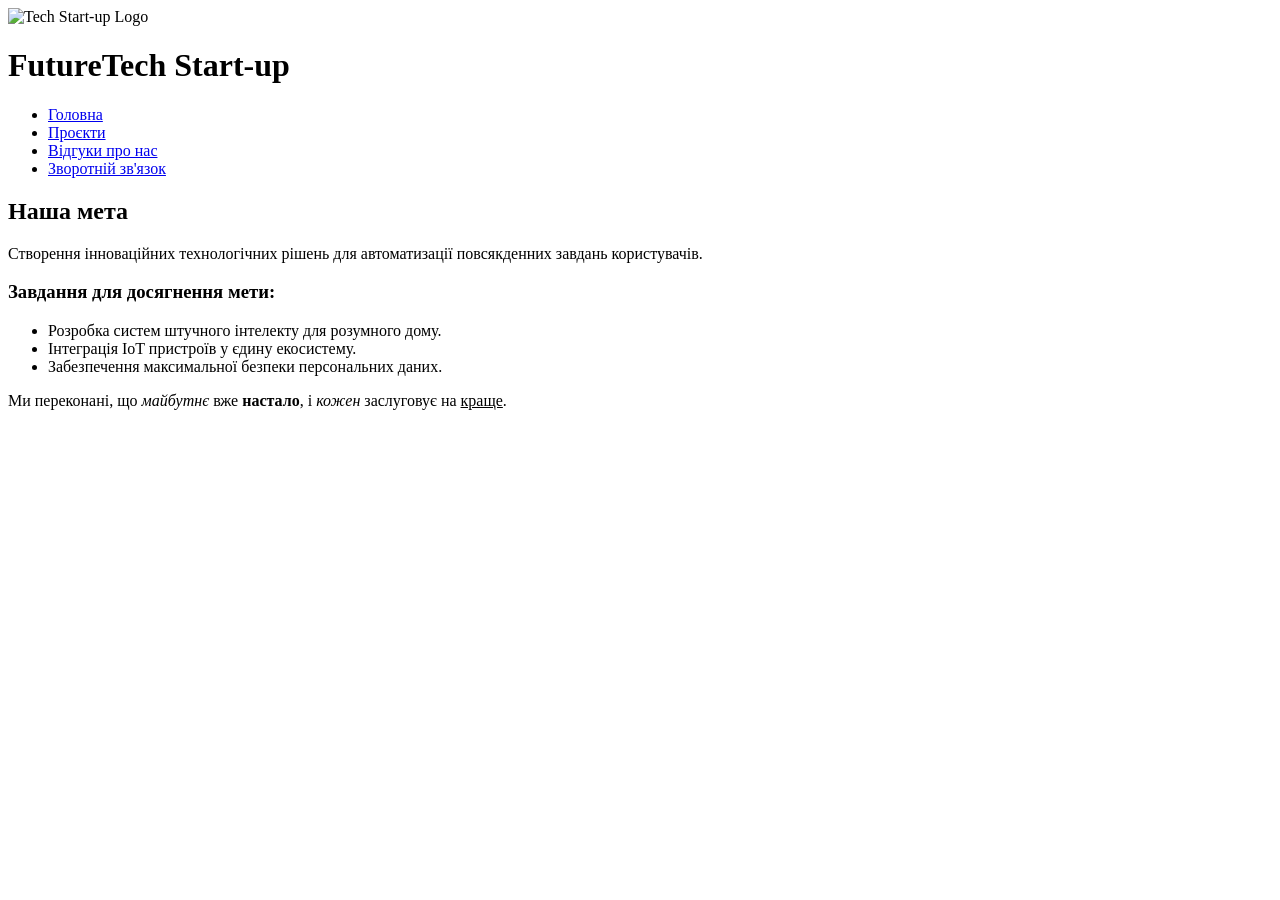
==== index.html @ df31ae3d "add article" ====
<!DOCTYPE html>
<html lang="uk">
<head>
    <meta charset="UTF-8">
    <title>Tech Start-up - Головна</title>
</head>
<body>
    <header id="top">
        <img src="freestyle image gng" alt="Tech Start-up Logo">
        <h1>FutureTech Start-up</h1>
        <nav>
            <ul>
                <li><a href="index.html">Головна</a></li>
                <li><a href="projects.html">Проєкти</a></li>
                <li><a href="#reviews">Відгуки про нас</a></li>
                <li><a href="feedback.html">Зворотній зв'язок</a></li>
            </ul>
        </nav>
    </header>

    <main>
        <article>
            <h2>Наша мета</h2>
            <p>Створення інноваційних технологічних рішень для автоматизації повсякденних завдань користувачів.</p>
            
            <h3>Завдання для досягнення мети:</h3>
            <ul>
                <li>Розробка систем штучного інтелекту для розумного дому.</li>
                <li>Інтеграція IoT пристроїв у єдину екосистему.</li>
                <li>Забезпечення максимальної безпеки персональних даних.</li>
            </ul>
            
            <p>
                <span>Ми</span> переконані, що <i>майбутнє</i> вже <b>настало</b>, і <em>кожен</em> заслуговує на <u>краще</u>.
            </p>
        </article>
    </main>

    <footer>

    </footer>
</html>
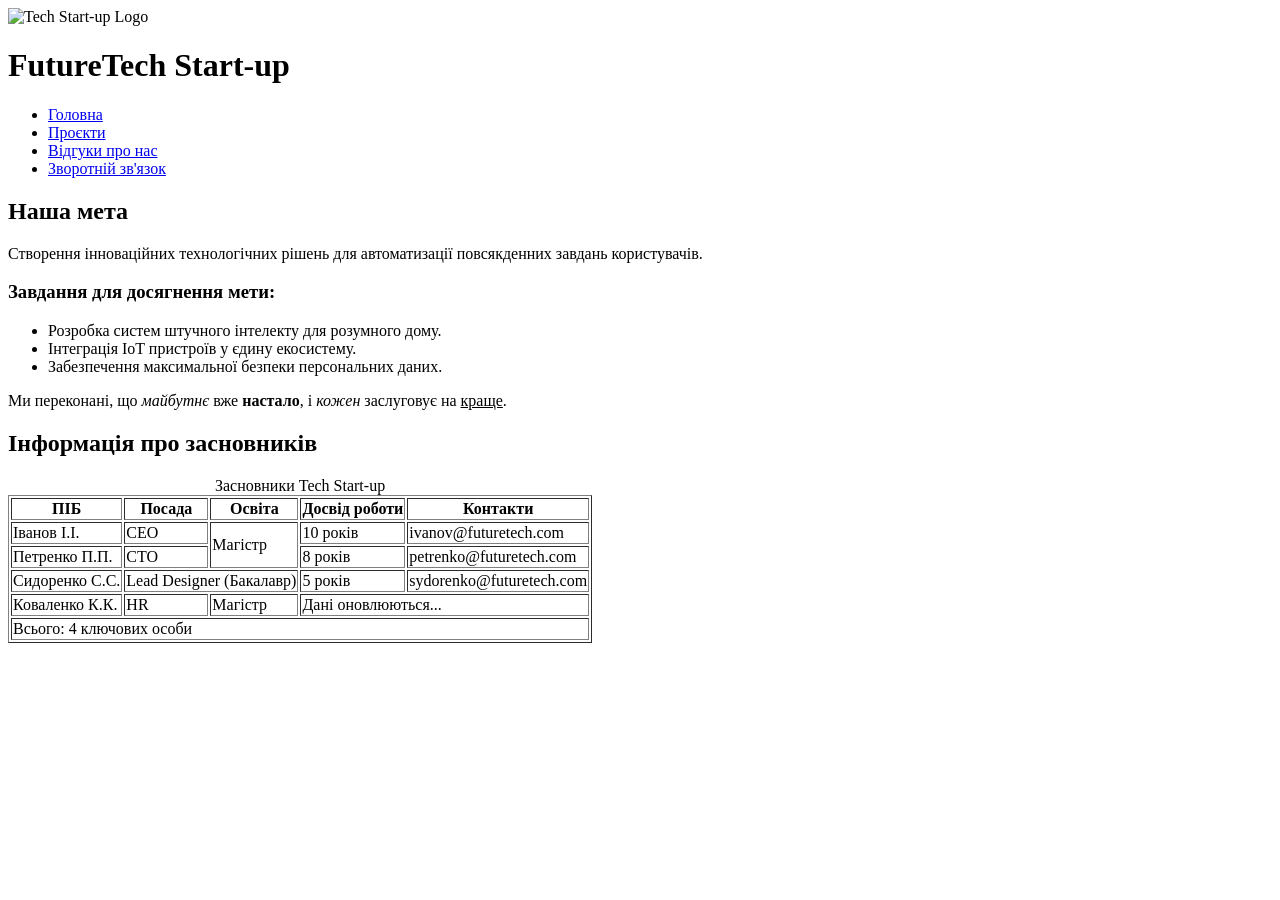
==== commit cdae84d7: "add table" ====
--- a/index.html
+++ b/index.html
@@ -34,6 +34,54 @@
                 <span>Ми</span> переконані, що <i>майбутнє</i> вже <b>настало</b>, і <em>кожен</em> заслуговує на <u>краще</u>.
             </p>
         </article>
+
+        <section>
+            <h2>Інформація про засновників</h2>
+            <table border="1">
+                <caption>Засновники Tech Start-up</caption>
+                <thead>
+                    <tr>
+                        <th>ПІБ</th>
+                        <th>Посада</th>
+                        <th>Освіта</th>
+                        <th>Досвід роботи</th>
+                        <th>Контакти</th>
+                    </tr>
+                </thead>
+                <tbody>
+                    <tr>
+                        <td>Іванов І.І.</td>
+                        <td>CEO</td>
+                        <td rowspan="2">Магістр</td>
+                        <td>10 років</td>
+                        <td>ivanov@futuretech.com</td>
+                    </tr>
+                    <tr>
+                        <td>Петренко П.П.</td>
+                        <td>CTO</td>
+                        <td>8 років</td>
+                        <td>petrenko@futuretech.com</td>
+                    </tr>
+                    <tr>
+                        <td>Сидоренко С.С.</td>
+                        <td colspan="2">Lead Designer (Бакалавр)</td>
+                        <td>5 років</td>
+                        <td>sydorenko@futuretech.com</td>
+                    </tr>
+                    <tr>
+                        <td>Коваленко К.К.</td>
+                        <td>HR</td>
+                        <td>Магістр</td>
+                        <td colspan="2">Дані оновлюються...</td>
+                    </tr>
+                </tbody>
+                <tfoot>
+                    <tr>
+                        <td colspan="5">Всього: 4 ключових особи</td>
+                    </tr>
+                </tfoot>
+            </table>
+        </section>
     </main>
 
     <footer>
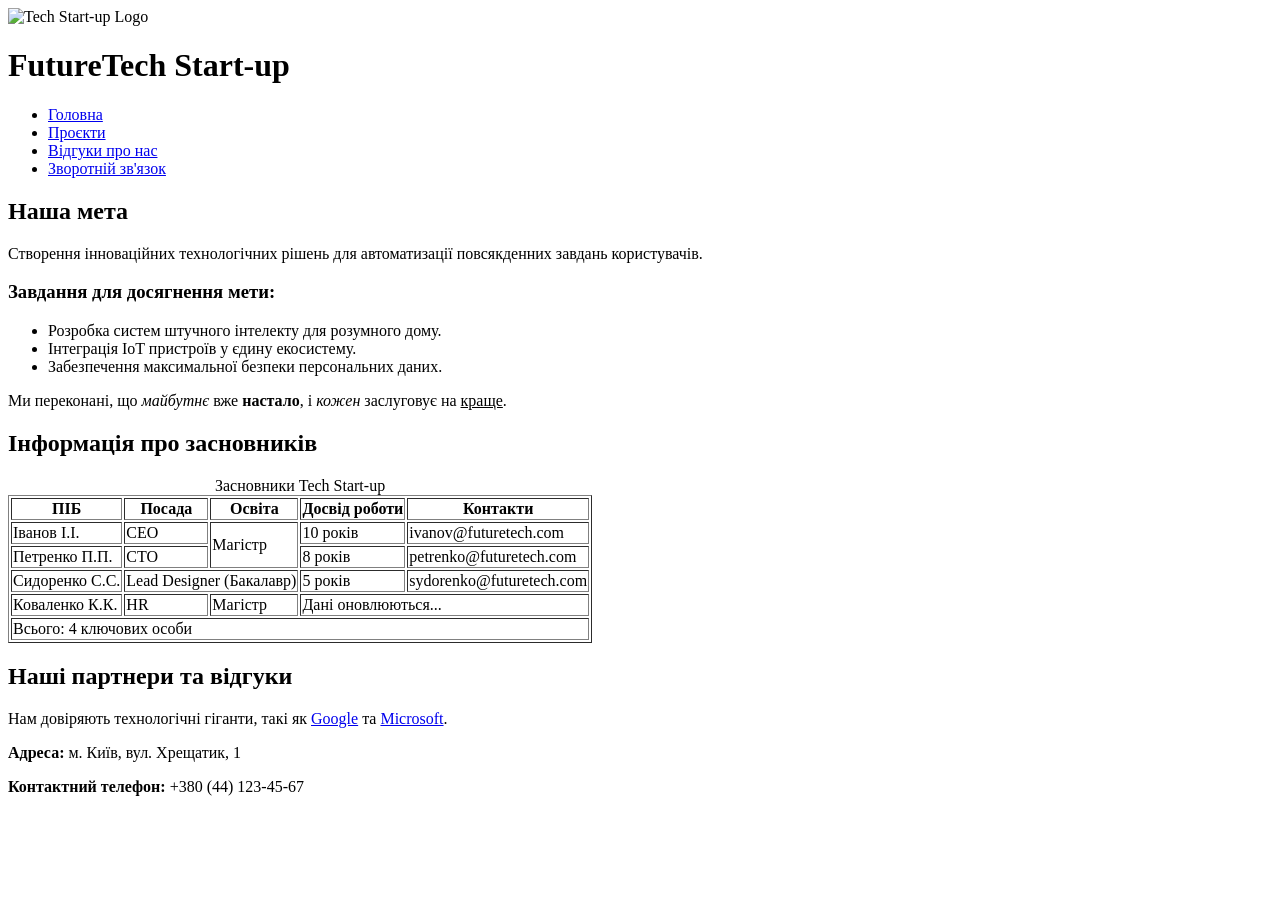
==== commit 5d221a8d: "add aside" ====
--- a/index.html
+++ b/index.html
@@ -82,6 +82,13 @@
                 </tfoot>
             </table>
         </section>
+
+        <aside id="reviews">
+            <h2>Наші партнери та відгуки</h2>
+            <p>Нам довіряють технологічні гіганти, такі як <a href="https://www.google.com" target="_blank">Google</a> та <a href="https://www.microsoft.com" target="_blank">Microsoft</a>.</p>
+            <p><strong>Адреса:</strong> м. Київ, вул. Хрещатик, 1</p>
+            <p><strong>Контактний телефон:</strong> +380 (44) 123-45-67</p>
+        </aside>
     </main>
 
     <footer>
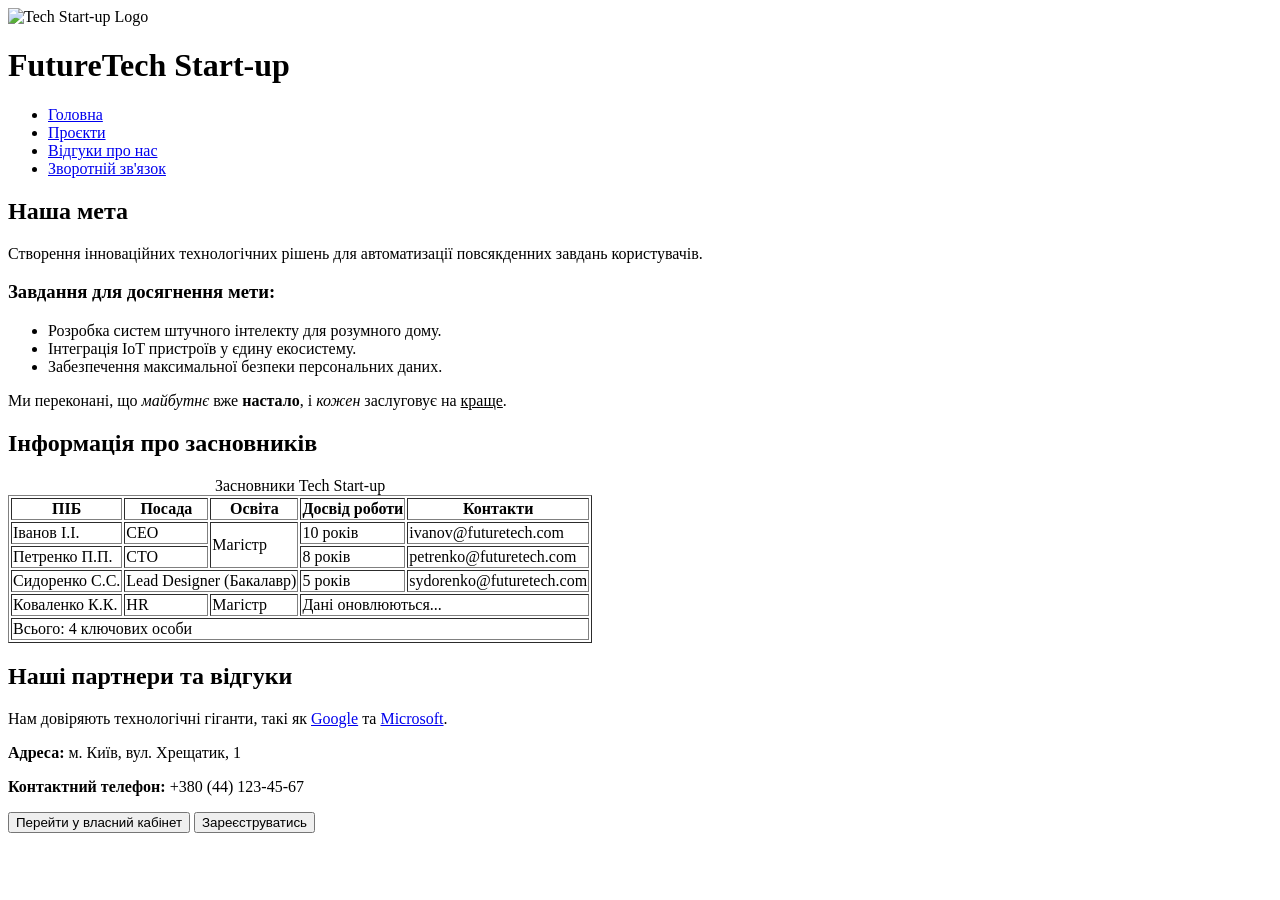
==== commit 7ea1b8d0: "add some additional buttons" ====
--- a/index.html
+++ b/index.html
@@ -89,6 +89,11 @@
             <p><strong>Адреса:</strong> м. Київ, вул. Хрещатик, 1</p>
             <p><strong>Контактний телефон:</strong> +380 (44) 123-45-67</p>
         </aside>
+
+        <div>
+            <button type="button">Перейти у власний кабінет</button>
+            <button type="button">Зареєструватись</button>
+        </div>
     </main>
 
     <footer>
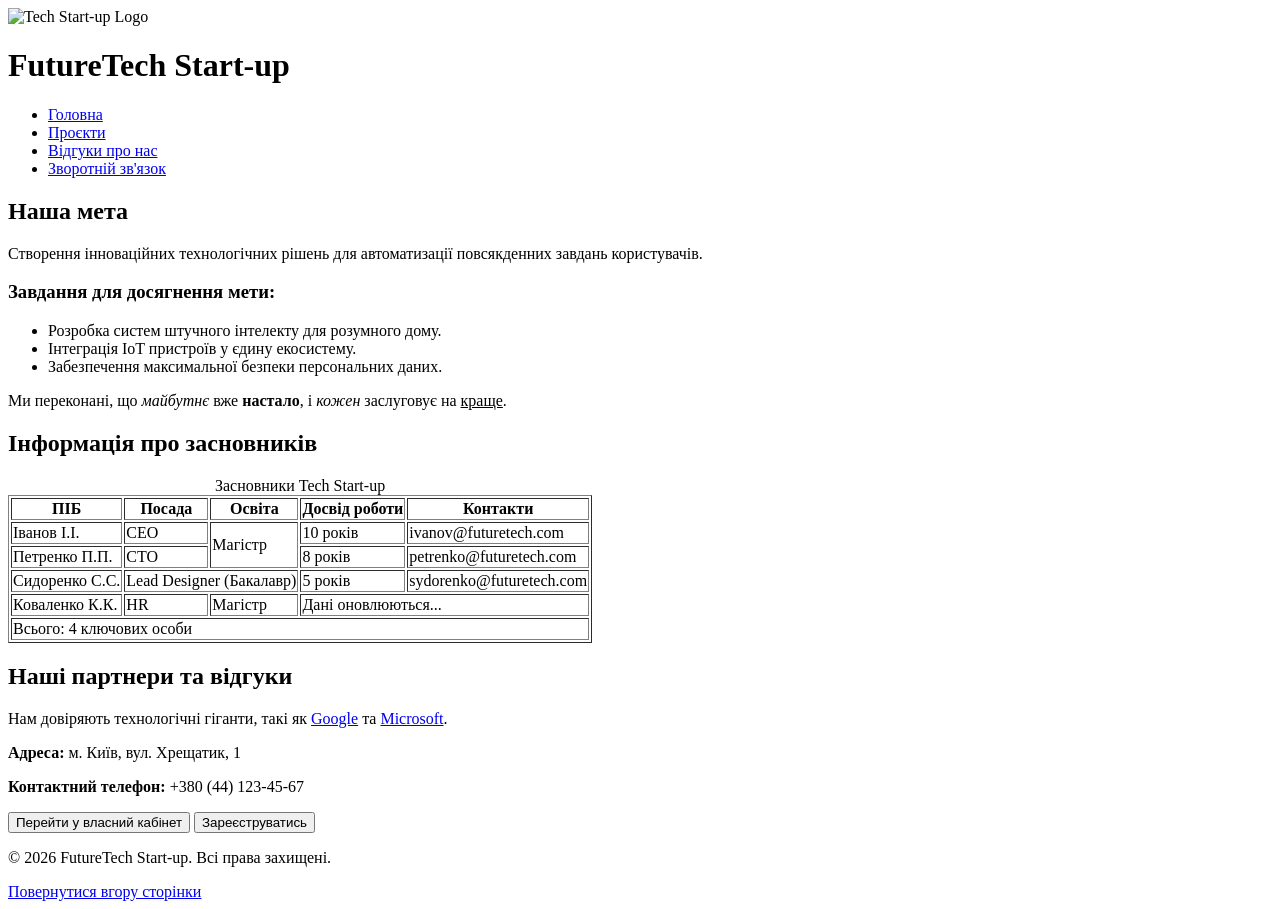
==== commit 0c90ad75: "added footer and finished index.html" ====
--- a/index.html
+++ b/index.html
@@ -97,6 +97,7 @@
     </main>
 
     <footer>
-
+        <p>&copy; 2026 FutureTech Start-up. Всі права захищені.</p>
+        <a href="#top">Повернутися вгору сторінки</a>
     </footer>
 </html>
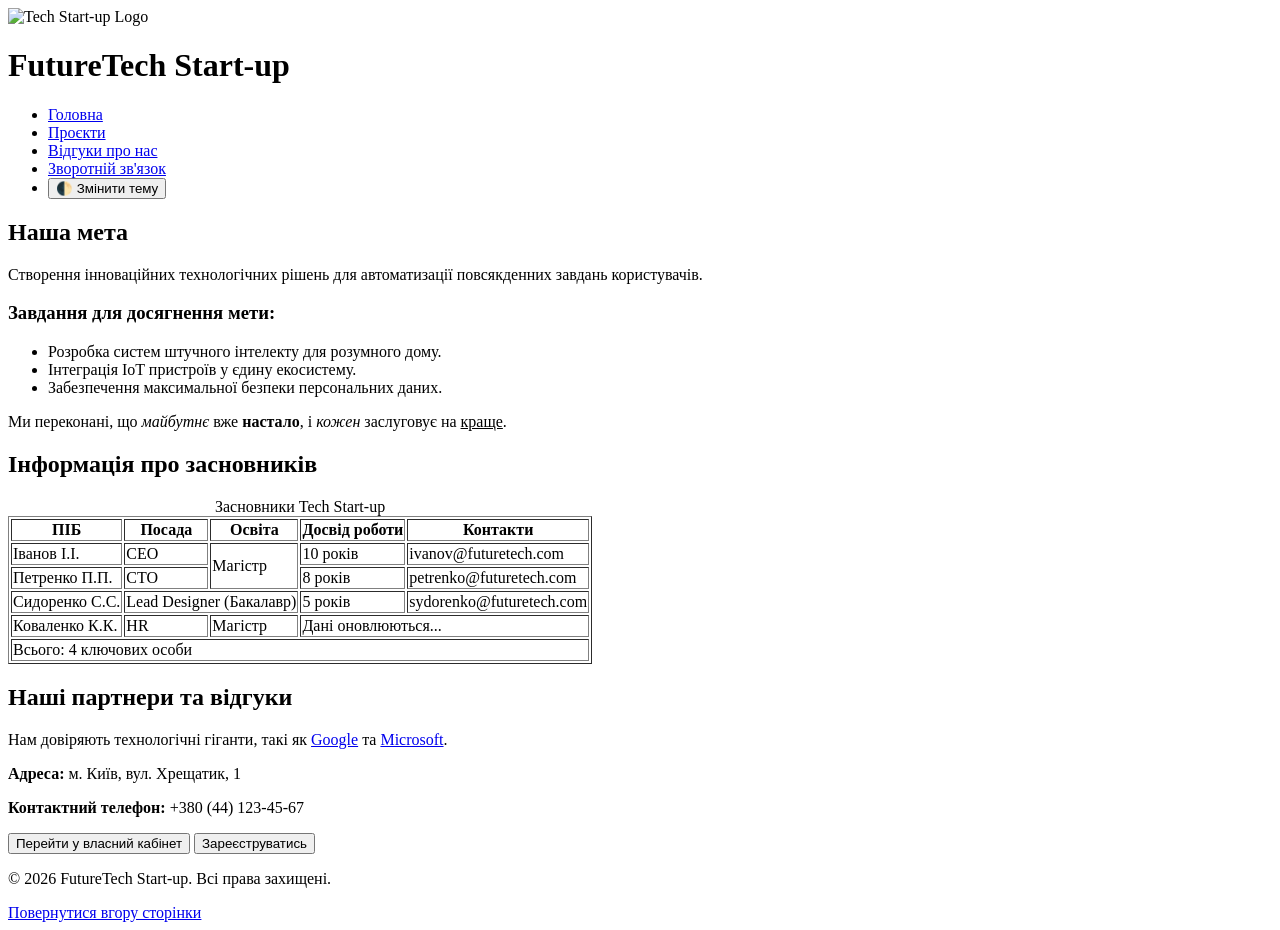
==== commit a90791d7: "added base style" ====
--- a/index.html
+++ b/index.html
@@ -3,6 +3,8 @@
 <head>
     <meta charset="UTF-8">
     <title>Tech Start-up - Головна</title>
+    <link rel="stylesheet" href="style.css">
+    <script src="script.js" defer></script>
 </head>
 <body>
     <header id="top">
@@ -14,6 +16,7 @@
                 <li><a href="projects.html">Проєкти</a></li>
                 <li><a href="#reviews">Відгуки про нас</a></li>
                 <li><a href="feedback.html">Зворотній зв'язок</a></li>
+                <li><button id="theme-toggle" class="theme-btn">🌓 Змінити тему</button></li>
             </ul>
         </nav>
     </header>
--- a/style.css
+++ b/style.css
@@ -0,0 +1,11 @@
+/*BASE SETTINGS*/
+:root {
+    --bg-color: #f4f7f6;
+    --text-color: #2c3e50;
+    --card-bg: #ffffff;
+    --primary-color: #3498db;
+    --primary-hover: #2980b9;
+    --border-color: #ddd;
+    --transition-speed: 0.3s;
+}
+
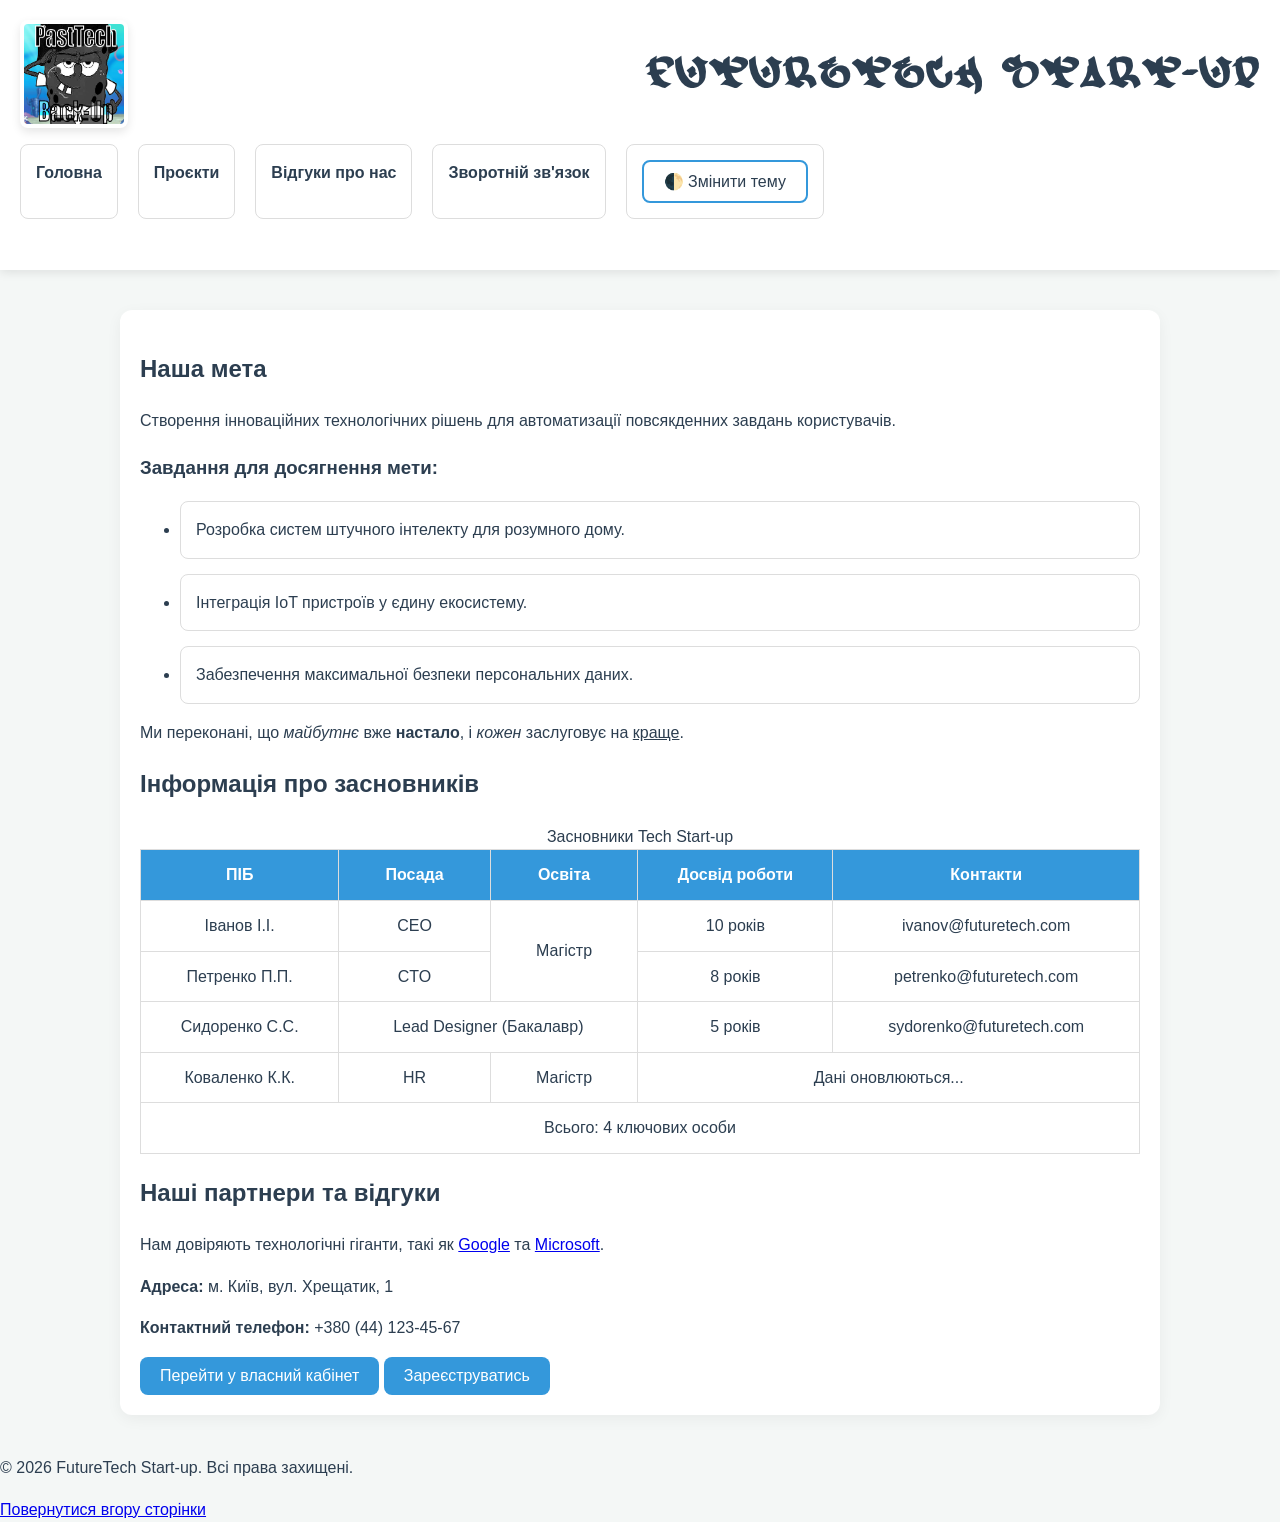
==== commit 7f249a46: "added freestyle" ====
--- a/index.html
+++ b/index.html
@@ -8,7 +8,7 @@
 </head>
 <body>
     <header id="top">
-        <img src="freestyle image gng" alt="Tech Start-up Logo">
+        <img src="techcomp.png" alt="Tech Start-up Logo">
         <h1>FutureTech Start-up</h1>
         <nav>
             <ul>
--- a/style.css
+++ b/style.css
@@ -9,3 +9,213 @@
     --transition-speed: 0.3s;
 }
 
+/*DARK THEME*/
+[data-theme="dark"] {
+    --bg-color: #1a1a1d;
+    --text-color: #e0e0e0;
+    --card-bg: #2d2d30;
+    --primary-color: #bb86fc;
+    --primary-hover: #9b59b6;
+    --border-color: #444;
+}
+
+/*FLOW TRANSITIONS*/
+body {
+    background-color: var(--bg-color);
+    color: var(--text-color);
+    font-family: 'Segoe UI', Tahoma, Geneva, Verdana, sans-serif;
+    transition: background-color var(--transition-speed) ease, color var(--transition-speed) ease;
+    margin: 0;
+    padding: 0;
+    line-height: 1.6;
+}
+
+header {
+    background-color: var(--card-bg);
+    padding: 20px;
+    box-shadow: 0 2px 10px rgba(0,0,0,0.1);
+    display: flex;
+    align-items: center;
+    justify-content: space-between;
+    flex-wrap: wrap;
+    transition: background-color var(--transition-speed) ease;
+}
+
+nav ul {
+    list-style: none;
+    display: flex;
+    gap: 20px;
+    padding: 0;
+}
+
+nav a {
+    text-decoration: none;
+    color: var(--text-color);
+    font-weight: bold;
+    position: relative;
+    padding: 5px 0;
+}
+
+nav a::after {
+    content: '';
+    position: absolute;
+    width: 0;
+    height: 2px;
+    display: block;
+    margin-top: 5px;
+    right: 0;
+    background: var(--primary-color);
+    transition: width var(--transition-speed) ease;
+}
+
+nav a:hover::after {
+    width: 100%;
+    left: 0;
+    background: var(--primary-hover);
+}
+
+nav a:hover {
+    color: var(--primary-color);
+}
+
+main {
+    max-width: 1000px;
+    margin: 40px auto;
+    padding: 20px;
+    background-color: var(--card-bg);
+    border-radius: 12px;
+    box-shadow: 0 4px 15px rgba(0,0,0,0.05);
+    transition: background-color var(--transition-speed) ease;
+}
+
+/*buttons*/
+button {
+    background-color: var(--primary-color);
+    color: #fff;
+    border: none;
+    padding: 10px 20px;
+    font-size: 16px;
+    border-radius: 8px;
+    cursor: pointer;
+    transition: background-color var(--transition-speed) ease, transform 0.2s ease, box-shadow 0.2s ease;
+}
+
+button:hover {
+    background-color: var(--primary-hover);
+    transform: translateY(-2px);
+    box-shadow: 0 4px 10px rgba(0,0,0,0.2);
+}
+
+button:active {
+    transform: translateY(0);
+}
+
+.theme-btn {
+    background-color: transparent;
+    color: var(--text-color);
+    border: 2px solid var(--primary-color);
+}
+
+.theme-btn:hover {
+    background-color: var(--primary-color);
+    color: #fff;
+}
+
+/*TABLES*/
+table {
+    width: 100%;
+    border-collapse: collapse;
+    margin: 20px 0;
+}
+
+th, td {
+    padding: 12px;
+    border: 1px solid var(--border-color);
+    text-align: center;
+}
+
+th {
+    background-color: var(--primary-color);
+    color: #fff;
+}
+
+tr:hover {
+    background-color: rgba(0, 0, 0, 0.05);
+}
+
+[data-theme="dark"] tr:hover {
+    background-color: rgba(255, 255, 255, 0.05);
+}
+
+/*LISTS*/
+ul li {
+    background-color: var(--card-bg);
+    border: 1px solid var(--border-color);
+    padding: 15px;
+    margin-bottom: 15px;
+    border-radius: 8px;
+    transition: transform 0.3s ease, box-shadow 0.3s ease;
+}
+
+ul li:hover {
+    transform: scale(1.02);
+    box-shadow: 0 8px 20px rgba(0,0,0,0.1);
+}
+
+/*FORMS*/
+input[type="text"], input[type="email"], input[type="number"], select, textarea {
+    width: 100%;
+    padding: 10px;
+    margin-top: 5px;
+    border: 1px solid var(--border-color);
+    border-radius: 6px;
+    background-color: var(--bg-color);
+    color: var(--text-color);
+    box-sizing: border-box;
+    transition: border-color var(--transition-speed) ease;
+}
+
+input:focus, textarea:focus, select:focus {
+    border-color: var(--primary-color);
+    outline: none;
+    box-shadow: 0 0 5px rgba(52, 152, 219, 0.5);
+}
+
+
+/*PURE FREESTYLE*/
+@property --angle {
+    syntax: '<angle>';
+    initial-value: 0deg;
+    inherits: false;
+}
+
+img {
+    width: 6.25rem;
+    height: 6.25rem;
+    padding: 4px;
+    background: conic-gradient(from 0deg, var(--primary-color) var(--angle), transparent var(--angle));
+    border-radius: 8px;
+    box-shadow: 0 4px 10px rgba(0, 0, 0, 0.1);
+    transition: --angle 1s ease;
+}
+
+img:hover {
+    transform: scale(1.05);
+    box-shadow: 0 10px 20px rgba(0, 0, 0, 0.2), 0 0 15px var(--primary-color);
+    --angle: 360deg;
+}
+
+@font-face {
+    font-family: 'nfsmw';
+    src: url('nfsmw.ttf') format('truetype'); 
+    font-weight: normal;
+    font-style: normal;
+}
+
+header h1 {
+    font-family: 'nfsmw', sans-serif;
+    font-size: 2.5rem;
+    text-transform: uppercase;
+    letter-spacing: 3px;
+    margin: 0;
+}
